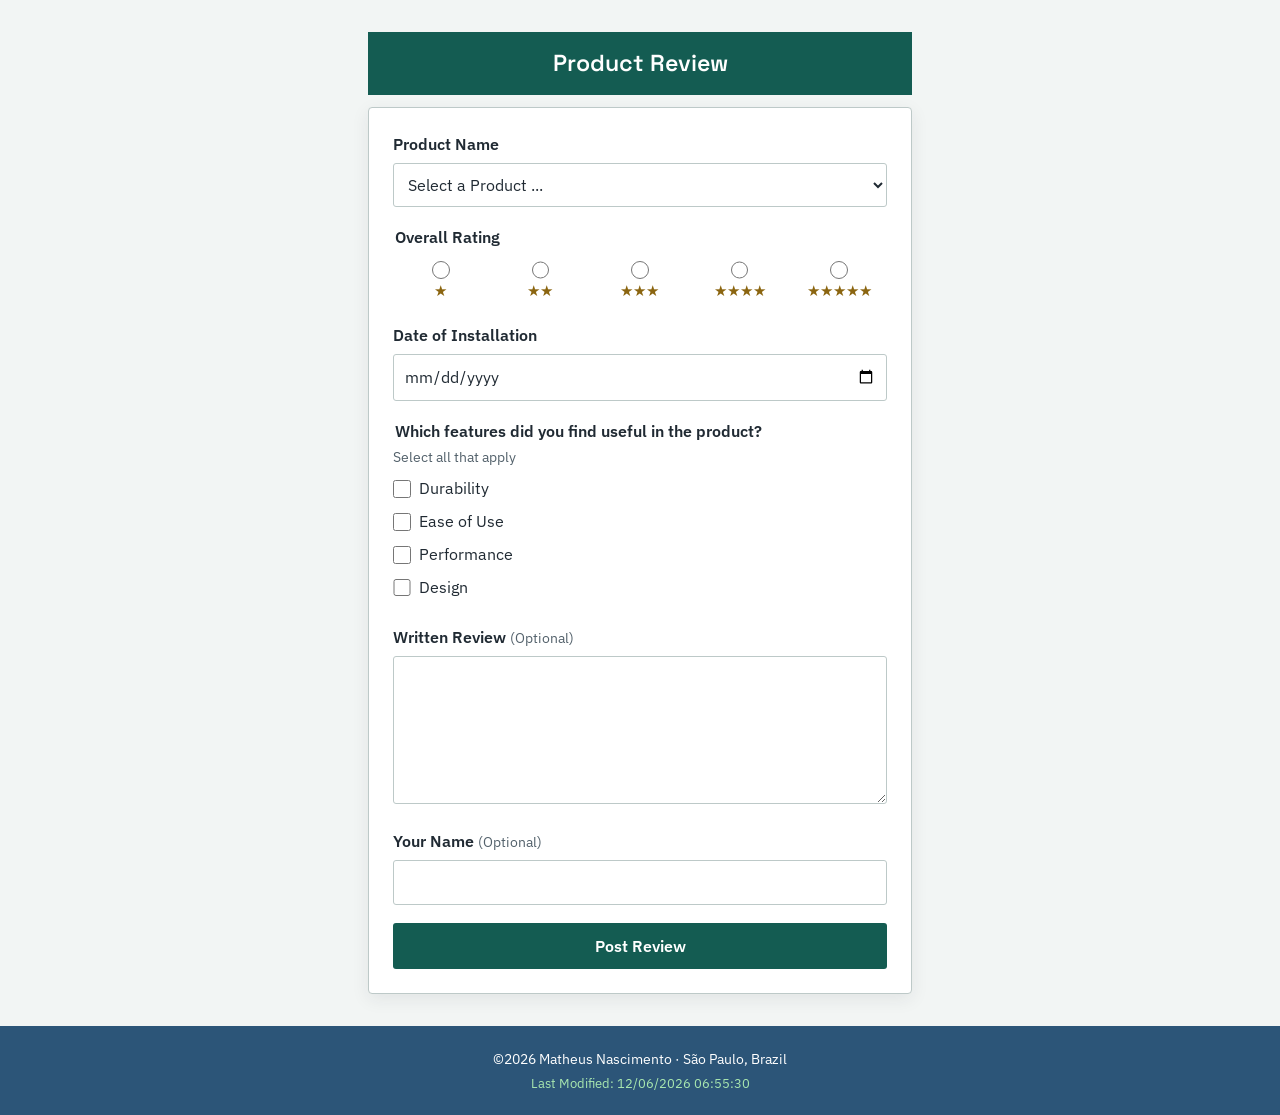
==== form.html @ d406c806 "review" ====
<!DOCTYPE html>
<html lang="en">
<head>
  <meta charset="UTF-8" />
  <meta name="viewport" content="width=device-width, initial-scale=1.0" />
  <title>Product Review | WDD 131</title>
  <meta name="description" content="Submit a product review." />
  <meta name="author" content="Matheus Nascimento" />
  <link rel="preconnect" href="https://fonts.googleapis.com" />
  <link rel="preconnect" href="https://fonts.gstatic.com" crossorigin />
  <link href="https://fonts.googleapis.com/css2?family=Space+Grotesk:wght@500;600&family=IBM+Plex+Sans:wght@400;500;600&display=swap" rel="stylesheet" />
  <link rel="stylesheet" href="styles/base.css" />
  <link rel="stylesheet" href="styles/product-review.css" />
  <script src="scripts/getdates.js" defer></script>
  <script src="scripts/product-review.js" defer></script>
</head>
<body>
  <main class="review-main">
    <h1>Product Review</h1>
    <form action="review.html" method="get">
      <div class="form-field">
        <label for="product">Product Name</label>
        <select id="product" name="product" required>
          <option value="" disabled selected>Select a Product ...</option>
        </select>
      </div>

      <fieldset class="rating-field form-field">
        <legend>Overall Rating</legend>
        <div class="rating-options">
          <label for="rating-1">
            <input id="rating-1" name="rating" type="radio" value="1" required />
            <span class="rating-stars" aria-hidden="true">★</span>
            <span class="visually-hidden">1 star</span>
          </label>
          <label for="rating-2">
            <input id="rating-2" name="rating" type="radio" value="2" required />
            <span class="rating-stars" aria-hidden="true">★★</span>
            <span class="visually-hidden">2 stars</span>
          </label>
          <label for="rating-3">
            <input id="rating-3" name="rating" type="radio" value="3" required />
            <span class="rating-stars" aria-hidden="true">★★★</span>
            <span class="visually-hidden">3 stars</span>
          </label>
          <label for="rating-4">
            <input id="rating-4" name="rating" type="radio" value="4" required />
            <span class="rating-stars" aria-hidden="true">★★★★</span>
            <span class="visually-hidden">4 stars</span>
          </label>
          <label for="rating-5">
            <input id="rating-5" name="rating" type="radio" value="5" required />
            <span class="rating-stars" aria-hidden="true">★★★★★</span>
            <span class="visually-hidden">5 stars</span>
          </label>
        </div>
      </fieldset>

      <div class="form-field">
        <label for="installation-date">Date of Installation</label>
        <input id="installation-date" name="installationDate" type="date" required />
      </div>

      <fieldset class="features-field form-field">
        <legend>Which features did you find useful in the product?</legend>
        <p class="field-note">Select all that apply</p>
        <label for="feature-durability"><input id="feature-durability" name="features" type="checkbox" value="Durability" /> Durability</label>
        <label for="feature-ease"><input id="feature-ease" name="features" type="checkbox" value="Ease of Use" /> Ease of Use</label>
        <label for="feature-performance"><input id="feature-performance" name="features" type="checkbox" value="Performance" /> Performance</label>
        <label for="feature-design"><input id="feature-design" name="features" type="checkbox" value="Design" /> Design</label>
      </fieldset>

      <div class="form-field">
        <label for="written-review">Written Review <span class="optional">(Optional)</span></label>
        <textarea id="written-review" name="writtenReview" rows="5"></textarea>
      </div>

      <div class="form-field">
        <label for="user-name">Your Name <span class="optional">(Optional)</span></label>
        <input id="user-name" name="userName" type="text" autocomplete="name" />
      </div>

      <input class="submit-button" type="submit" value="Post Review" />
    </form>
  </main>

  <footer>
    <p>&copy;<span id="currentyear"></span> Matheus Nascimento &middot; São Paulo, Brazil</p>
    <p id="lastModified"></p>
  </footer>
</body>
</html>
---- styles/base.css ----
:root {
  --color-header: #2C5578;
  --color-nav: #2B2B2B;
  --color-bg: #FFFFFF;
  --color-surface: #FFFFFF;
  --color-border: #D8DEE6;
  --color-accent: #2C5578;
  --color-link: #1A5AA8;
  --color-text: #222831;
  --color-text-muted: #4B5563;
  --color-footer: #2C5578;

  --font-display: "Space Grotesk", sans-serif;
  --font-body: "IBM Plex Sans", sans-serif;

  --max-width: 960px;
}

* {
  box-sizing: border-box;
}

body {
  margin: 0;
  background-color: var(--color-bg);
  color: var(--color-text);
  font-family: var(--font-body);
  line-height: 1.6;
}

img {
  max-width: 100%;
  display: block;
}

a {
  color: var(--color-link);
}

/* ===== Header ===== */
header {
  background-color: var(--color-header);
}

header span#course-title {
  display: block;
  text-align: center;
  font-family: var(--font-display);
  font-size: 1.15rem;
  font-weight: 600;
  letter-spacing: 0.01em;
  color: #FFFFFF;
  padding: 0.9rem 1rem;
}

header nav {
  background-color: var(--color-nav);
}

header nav ul {
  list-style: none;
  display: flex;
  justify-content: center;
  gap: 2.4rem;
  margin: 0;
  padding: 0.8rem 1rem;
  flex-wrap: wrap;
}

header nav a {
  color: #FFFFFF;
  text-decoration: none;
  font-size: 0.95rem;
  padding-bottom: 4px;
  border-bottom: 1px solid transparent;
  transition: color 0.15s ease, border-color 0.15s ease;
}

header nav a:hover,
header nav a:focus-visible {
  color: #E8A33D;
  border-bottom-color: #E8A33D;
}

/* ===== Main ===== */
main {
  max-width: var(--max-width);
  margin: 0 auto;
  padding: 2.2rem 1.25rem 3rem;
}

main h1 {
  font-family: var(--font-display);
  font-size: clamp(1.9rem, 4vw, 2.6rem);
  font-weight: 600;
  text-align: center;
  margin: 0 0 2rem;
  color: var(--color-text);
}

.card-grid {
  display: grid;
  grid-template-columns: 1fr 1fr;
  gap: 1.5rem;
  align-items: start;
}

.card {
  background-color: var(--color-surface);
  border: 1px solid var(--color-border);
  border-radius: 6px;
  overflow: hidden;
}

.card h2 {
  font-family: var(--font-display);
  font-weight: 600;
  font-size: 1.05rem;
  margin: 0;
  padding: 0.8rem 1.4rem;
  background-color: var(--color-header);
  color: #FFFFFF;
  text-align: center;
}

.card .card-body {
  padding: 1.6rem;
}

.card img {
  border: 1px solid var(--color-border);
}

.about-layout {
  display: flex;
  gap: 1.4rem;
  align-items: flex-start;
}

.about-layout p {
  margin: 0 0 0.9rem;
  color: var(--color-text-muted);
  font-size: 0.96rem;
}

.about-layout img {
  flex-shrink: 0;
  width: 140px;
  height: auto;
  border-radius: 4px;
}

.card p {
  color: var(--color-text-muted);
  font-size: 0.96rem;
  margin: 0 0 0.9rem;
}

.card ul {
  margin: 0;
  padding-left: 1.15rem;
  color: var(--color-text-muted);
  font-size: 0.96rem;
}

.card li {
  margin-bottom: 0.6rem;
}

/* ===== Footer ===== */
footer {
  background-color: var(--color-footer);
  color: #FFFFFF;
  text-align: center;
  padding: 1.1rem 1rem;
  font-size: 0.9rem;
}

footer p {
  margin: 0.2rem 0;
}

footer #lastModified {
  color: #A9E8B0;
  font-size: 0.82rem;
}

/* ===== Responsive ===== */
@media (max-width: 640px) {
  .card-grid {
    grid-template-columns: 1fr;
  }

  .about-layout {
    flex-direction: column;
  }

  .about-layout img {
    width: 100%;
    max-width: 220px;
    margin: 0 auto;
  }

  header nav ul {
    gap: 1.2rem;
  }
}
---- styles/product-review.css ----
:root {
  --review-ink: #202a33;
  --review-muted: #53616b;
  --review-surface: #f2f5f4;
  --review-border: #bdc9c8;
  --review-accent: #145c52;
  --review-highlight: #f2c14e;
}

body {
  background: var(--review-surface);
  color: var(--review-ink);
}

.review-main {
  width: min(100% - 2rem, 34rem);
  margin: 2rem auto;
  padding: 0;
}

.review-main h1 {
  margin: 0 0 0.75rem;
  padding: 0.8rem 1rem;
  background: var(--review-accent);
  color: #fff;
  font-size: 1.45rem;
}

.review-main form,
.confirmation-main section {
  padding: clamp(1rem, 4vw, 1.5rem);
  border: 1px solid var(--review-border);
  border-radius: 4px;
  background: #fff;
  box-shadow: 0 5px 18px rgb(32 42 51 / 8%);
}

.form-field {
  min-width: 0;
  margin: 0 0 1.1rem;
  padding: 0;
  border: 0;
}

.form-field > label,
.form-field legend {
  display: block;
  margin-bottom: 0.35rem;
  font-weight: 600;
}

.form-field input[type="date"],
.form-field input[type="text"],
.form-field select,
.form-field textarea {
  width: 100%;
  min-height: 2.75rem;
  padding: 0.55rem 0.65rem;
  border: 1px solid var(--review-border);
  border-radius: 3px;
  background: #fff;
  color: var(--review-ink);
  font: inherit;
}

.form-field textarea {
  min-height: 8rem;
  resize: vertical;
}

.form-field input:focus-visible,
.form-field select:focus-visible,
.form-field textarea:focus-visible,
.rating-options input:focus-visible,
.features-field input:focus-visible,
.submit-button:focus-visible,
.return-link:focus-visible {
  outline: 3px solid var(--review-highlight);
  outline-offset: 2px;
}

.rating-options {
  display: grid;
  grid-template-columns: repeat(5, 1fr);
  gap: 0.25rem;
  text-align: center;
}

.rating-options label {
  display: grid;
  justify-items: center;
  gap: 0.15rem;
  min-width: 0;
  padding: 0.35rem 0.1rem;
  cursor: pointer;
}

.rating-options input,
.features-field input {
  width: 1.1rem;
  height: 1.1rem;
  margin: 0;
  accent-color: var(--review-accent);
}

.rating-stars {
  color: #8b6510;
  font-size: 0.95rem;
  line-height: 1.2;
  white-space: nowrap;
}

.field-note {
  margin: -0.25rem 0 0.5rem;
  color: var(--review-muted);
  font-size: 0.88rem;
}

.features-field > label {
  display: flex;
  align-items: center;
  gap: 0.55rem;
  margin: 0.45rem 0;
  font-weight: 400;
  cursor: pointer;
}

.optional {
  color: var(--review-muted);
  font-size: 0.85em;
  font-weight: 400;
}

.submit-button {
  width: 100%;
  min-height: 2.9rem;
  border: 0;
  border-radius: 3px;
  background: var(--review-accent);
  color: #fff;
  font: 600 1rem var(--font-body);
  cursor: pointer;
}

.submit-button:hover {
  background: #0d483f;
}

.confirmation-main section > p:first-child {
  margin-top: 0;
}

#review-details {
  margin: 1.25rem 0;
}

#review-details div {
  display: grid;
  grid-template-columns: minmax(9rem, 1fr) 2fr;
  gap: 1rem;
  padding: 0.65rem 0;
  border-bottom: 1px solid var(--review-border);
}

#review-details dt {
  font-weight: 600;
}

#review-details dd {
  margin: 0;
  overflow-wrap: anywhere;
}

.review-count {
  color: var(--review-muted);
}

.review-count strong {
  color: var(--review-ink);
}

.return-link {
  display: inline-block;
  padding: 0.65rem 0.9rem;
  border-radius: 3px;
  background: var(--review-accent);
  color: #fff;
  font-weight: 600;
  text-decoration: none;
}

.visually-hidden {
  position: absolute;
  width: 1px;
  height: 1px;
  overflow: hidden;
  clip: rect(0, 0, 0, 0);
  white-space: nowrap;
  clip-path: inset(50%);
}

footer {
  margin-top: 2rem;
}

@media (max-width: 420px) {
  .review-main {
    width: min(100% - 1rem, 34rem);
    margin-top: 0.75rem;
  }

  .review-main h1 {
    font-size: 1.25rem;
  }

  .rating-options {
    gap: 0;
  }

  .rating-stars {
    font-size: 0.78rem;
  }

  #review-details div {
    grid-template-columns: 1fr;
    gap: 0.15rem;
  }
}
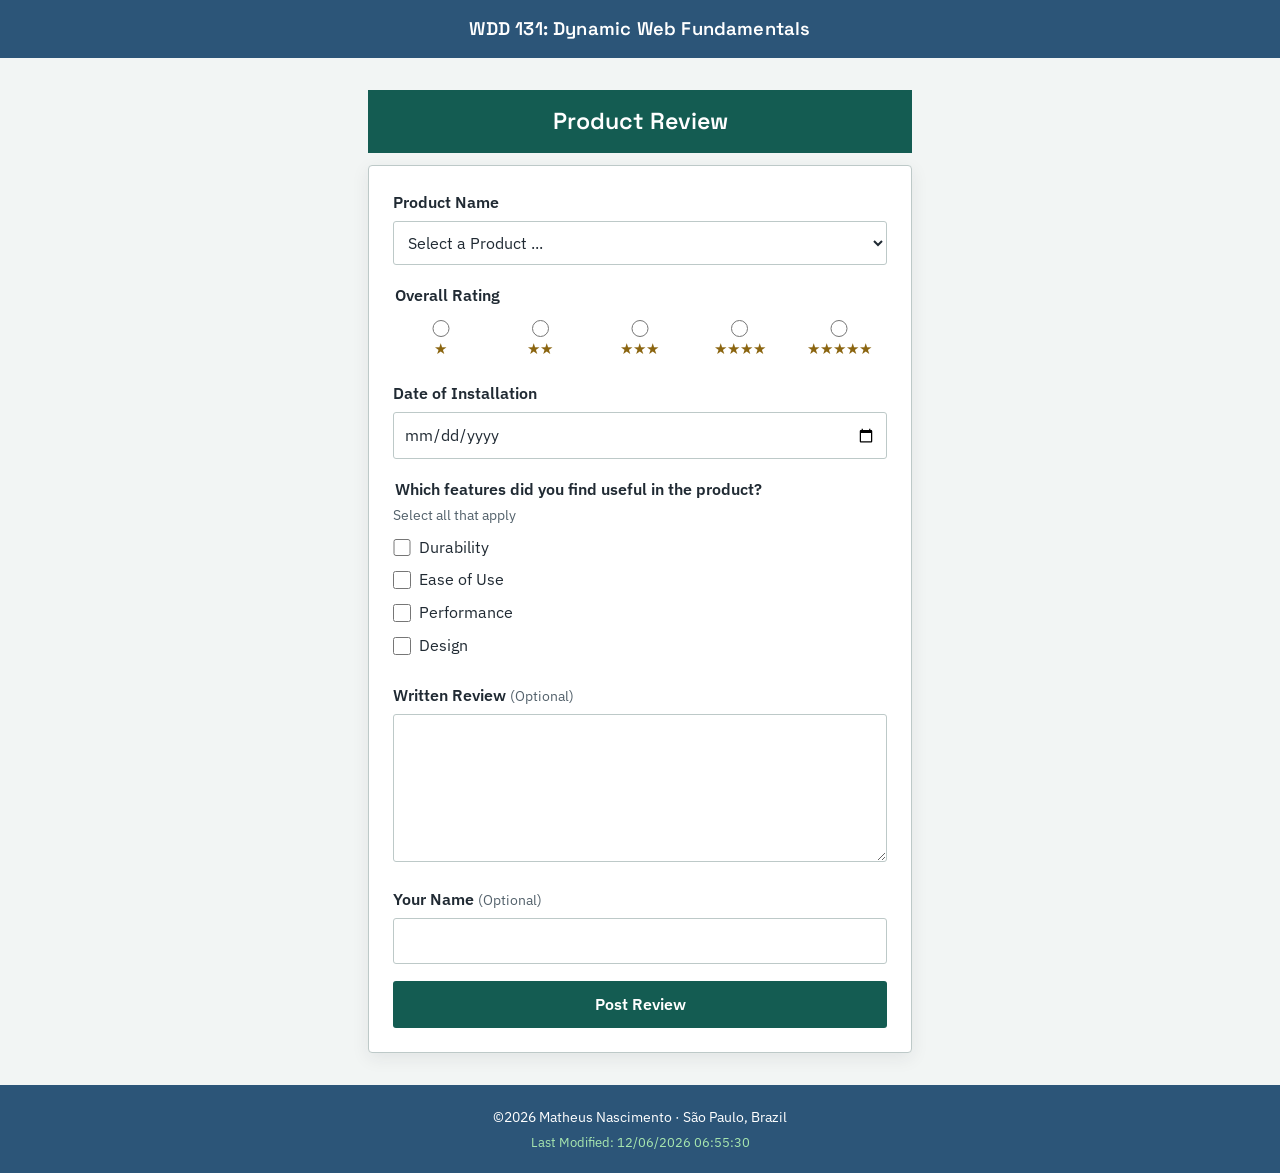
==== commit a1d582fa: "fix" ====
--- a/form.html
+++ b/form.html
@@ -4,7 +4,7 @@
   <meta charset="UTF-8" />
   <meta name="viewport" content="width=device-width, initial-scale=1.0" />
   <title>Product Review | WDD 131</title>
-  <meta name="description" content="Submit a product review." />
+  <meta name="description" content="Review a product by rating its performance, installation date, and useful features." />
   <meta name="author" content="Matheus Nascimento" />
   <link rel="preconnect" href="https://fonts.googleapis.com" />
   <link rel="preconnect" href="https://fonts.gstatic.com" crossorigin />
@@ -14,7 +14,10 @@
   <script src="scripts/getdates.js" defer></script>
   <script src="scripts/product-review.js" defer></script>
 </head>
-<body>
+<body class="review-page">
+  <header>
+    <span id="course-title">WDD 131: Dynamic Web Fundamentals</span>
+  </header>
   <main class="review-main">
     <h1>Product Review</h1>
     <form action="review.html" method="get">
@@ -84,7 +87,7 @@
     </form>
   </main>
 
-  <footer>
+  <footer class="review-footer">
     <p>&copy;<span id="currentyear"></span> Matheus Nascimento &middot; São Paulo, Brazil</p>
     <p id="lastModified"></p>
   </footer>
--- a/styles/base.css
+++ b/styles/base.css
@@ -72,7 +72,7 @@
   text-decoration: none;
   font-size: 0.95rem;
   padding-bottom: 4px;
-  border-bottom: 1px solid transparent;
+  border-bottom: 1px solid #0000;
   transition: color 0.15s ease, border-color 0.15s ease;
 }
 
--- a/styles/product-review.css
+++ b/styles/product-review.css
@@ -1,13 +1,10 @@
-:root {
+.review-page {
   --review-ink: #202a33;
   --review-muted: #53616b;
   --review-surface: #f2f5f4;
   --review-border: #bdc9c8;
   --review-accent: #145c52;
   --review-highlight: #f2c14e;
-}
-
-body {
   background: var(--review-surface);
   color: var(--review-ink);
 }
@@ -32,7 +29,7 @@
   border: 1px solid var(--review-border);
   border-radius: 4px;
   background: #fff;
-  box-shadow: 0 5px 18px rgb(32 42 51 / 8%);
+  box-shadow: 0 5px 18px #202a3314;
 }
 
 .form-field {
@@ -199,7 +196,7 @@
   clip-path: inset(50%);
 }
 
-footer {
+.review-footer {
   margin-top: 2rem;
 }
 
